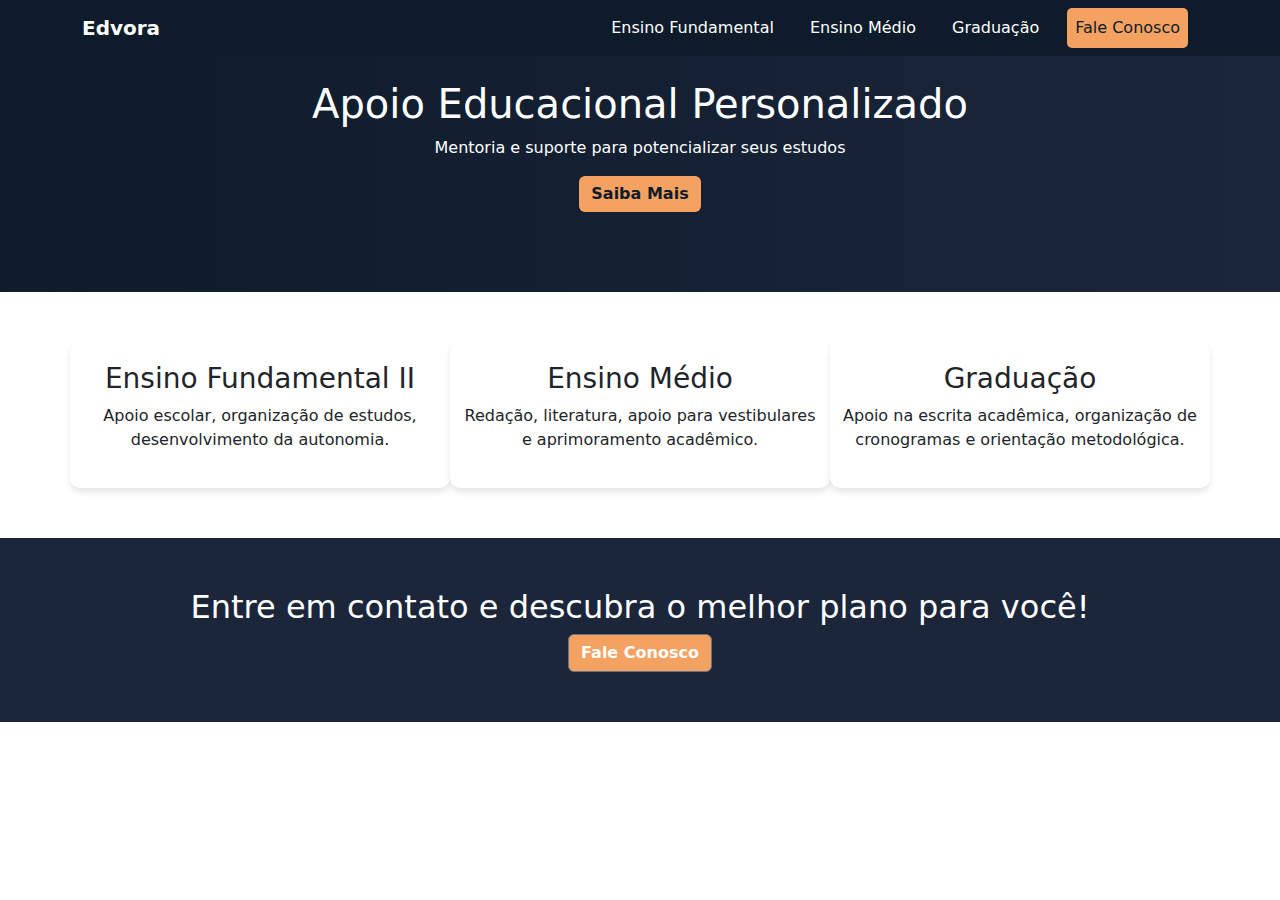
==== index.html @ eff09bd7 "ADD primeira versão" ====
<!DOCTYPE html>
<html lang="pt">
<head>
    <meta charset="UTF-8">
    <meta name="viewport" content="width=device-width, initial-scale=1.0">
    <title>Edvora - Apoio Educacional</title>
    <link rel="stylesheet" href="styles.css">
    <link rel="stylesheet" href="https://cdn.jsdelivr.net/npm/bootstrap@5.3.0/dist/css/bootstrap.min.css">
    <script defer src="script.js"></script>
</head>
<body>

    <!-- Navbar -->
    <nav class="navbar navbar-expand-lg navbar-dark fixed-top">
        <div class="container">
            <a class="navbar-brand" href="#">Edvora</a>
            <button class="navbar-toggler" type="button" data-bs-toggle="collapse" data-bs-target="#navbarNav">
                <span class="navbar-toggler-icon"></span>
            </button>
            <div class="collapse navbar-collapse" id="navbarNav">
                <ul class="navbar-nav ms-auto">
                    <li class="nav-item"><a class="nav-link" href="#">Ensino Fundamental</a></li>
                    <li class="nav-item"><a class="nav-link" href="#">Ensino Médio</a></li>
                    <li class="nav-item"><a class="nav-link" href="#">Graduação</a></li>
                    <li class="nav-item"><a class="nav-link btn-contact" href="#">Fale Conosco</a></li>
                </ul>
            </div>
        </div>
    </nav>

    <!-- Hero Section -->
    <header class="hero-section">
        <div class="container text-center">
            <h1 class="animated-text">Apoio Educacional Personalizado</h1>
            <p>Mentoria e suporte para potencializar seus estudos</p>
            <a href="#" class="btn btn-primary">Saiba Mais</a>
        </div>
    </header>

    <!-- Categorias de Serviço -->
    <section class="categories container">
        <div class="row">
            <div class="col-md-4 category">
                <h3>Ensino Fundamental II</h3>
                <p>Apoio escolar, organização de estudos, desenvolvimento da autonomia.</p>
            </div>
            <div class="col-md-4 category">
                <h3>Ensino Médio</h3>
                <p>Redação, literatura, apoio para vestibulares e aprimoramento acadêmico.</p>
            </div>
            <div class="col-md-4 category">
                <h3>Graduação</h3>
                <p>Apoio na escrita acadêmica, organização de cronogramas e orientação metodológica.</p>
            </div>
        </div>
    </section>

    <!-- Contato -->
    <section class="contact text-center">
        <h2>Entre em contato e descubra o melhor plano para você!</h2>
        <a href="#" class="btn btn-secondary">Fale Conosco</a>
    </section>

    <script src="https://cdn.jsdelivr.net/npm/bootstrap@5.3.0/dist/js/bootstrap.bundle.min.js"></script>
</body>
</html>
---- styles.css ----
/* Estilos Gerais */
body {
    font-family: 'Arial', sans-serif;
    background-color: #f8f9fa;
}

/* Navbar */
.navbar {
    background: #0d1b2a;
    padding: 15px;
}

.navbar-brand {
    font-weight: bold;
    font-size: 24px;
}

.navbar-nav .nav-link {
    color: white !important;
    margin: 0 10px;
}

.navbar-nav .btn-contact {
    background: #f4a261;
    color: #0d1b2a !important;
    padding: 8px 15px;
    border-radius: 5px;
}

.navbar-nav .btn-contact:hover {
    background: #e76f51;
}

/* Hero Section */
.hero-section {
    background: linear-gradient(to right, #0d1b2a, #1b263b);
    color: white;
    padding: 80px 20px;
    text-align: center;
}

.hero-section .btn {
    background: #f4a261;
    color: #0d1b2a;
    font-weight: bold;
    border: none;
}

.hero-section .btn:hover {
    background: #e76f51;
}

/* Categorias */
.categories {
    margin: 50px auto;
    text-align: center;
}

.category {
    padding: 20px;
    background: white;
    border-radius: 10px;
    box-shadow: 0 4px 6px rgba(0, 0, 0, 0.1);
    transition: transform 0.3s ease-in-out;
}

.category:hover {
    transform: translateY(-10px);
}

/* Contato */
.contact {
    background: #1b263b;
    color: white;
    padding: 50px 20px;
}

.contact .btn {
    background: #f4a261;
    font-weight: bold;
}

.contact .btn:hover {
    background: #e76f51;
}

/* Animação Hero */
.animated-text {
    animation: fadeIn 2s ease-in-out;
}

@keyframes fadeIn {
    0% { opacity: 0; transform: translateY(-20px); }
    100% { opacity: 1; transform: translateY(0); }
}
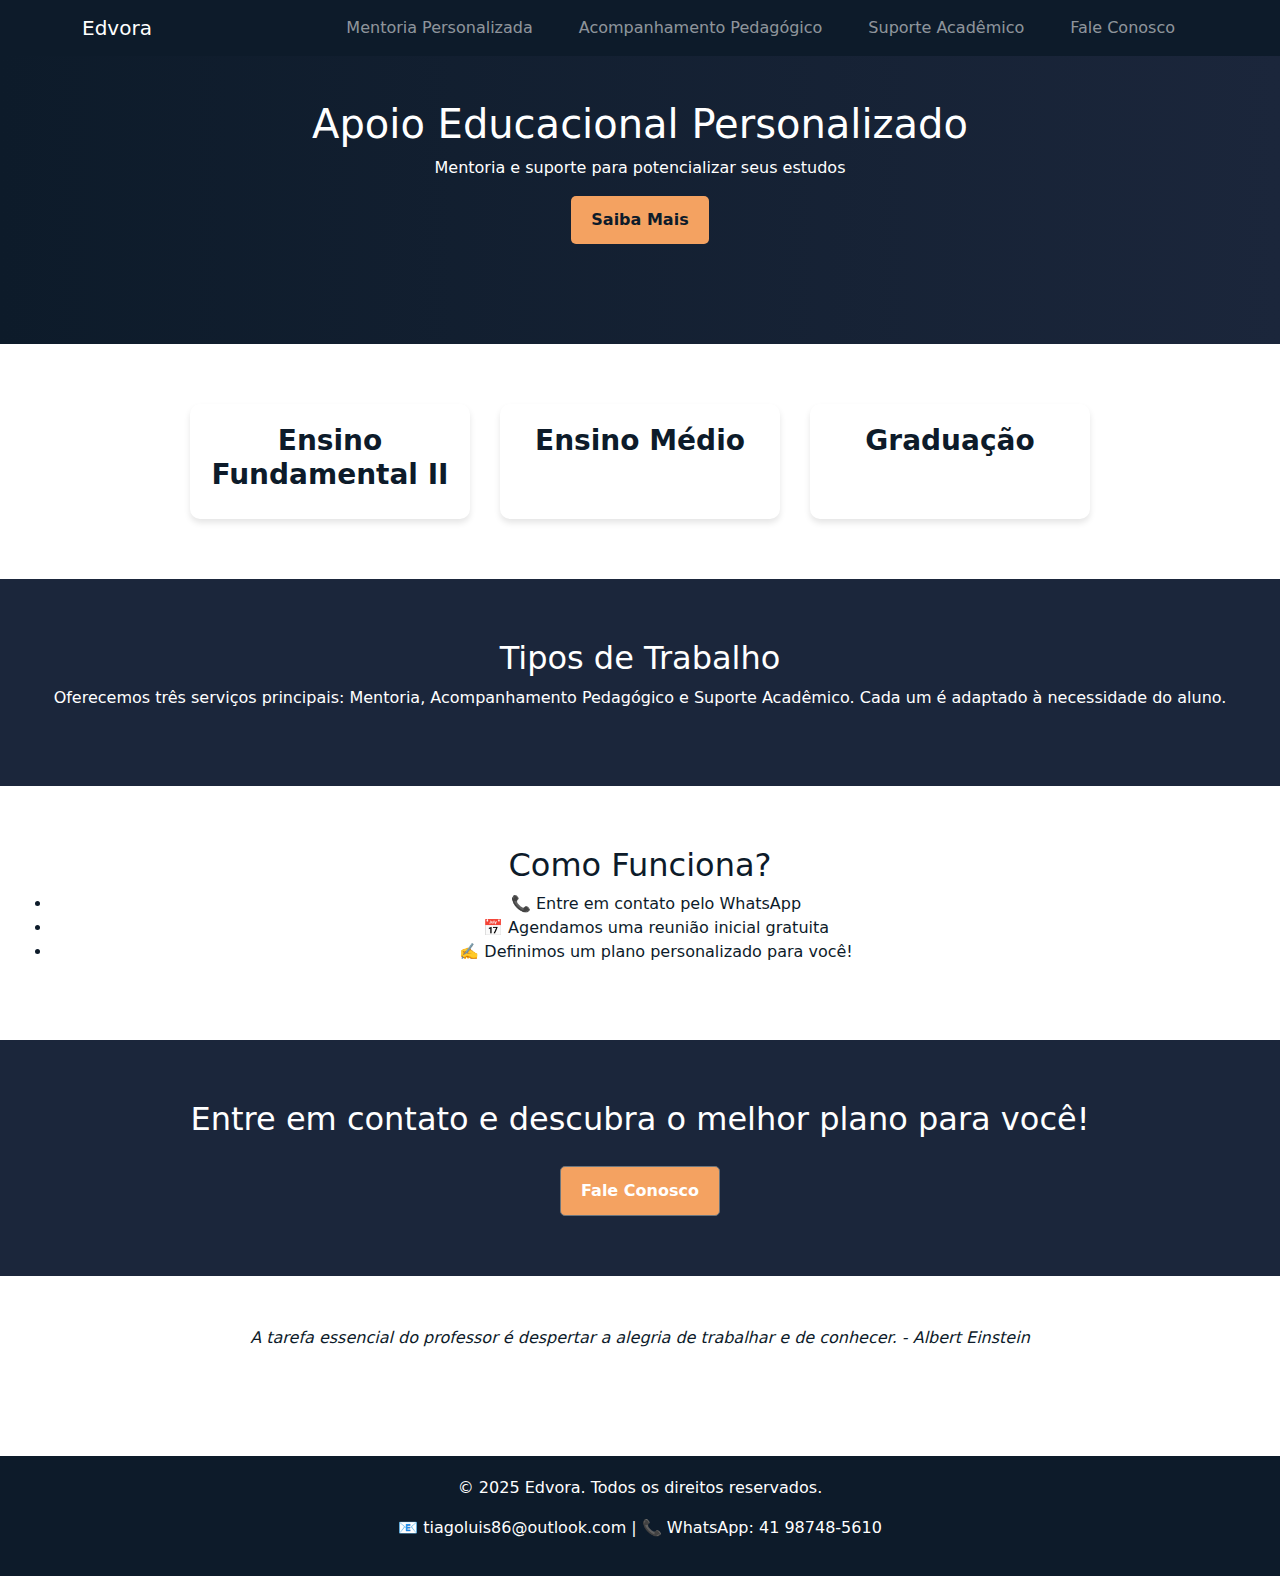
==== commit ba243cc8: "ADD mais paginas, conteudo, base do site" ====
--- a/index.html
+++ b/index.html
@@ -1,66 +1,74 @@
-<!DOCTYPE html>
-<html lang="pt">
-<head>
-    <meta charset="UTF-8">
-    <meta name="viewport" content="width=device-width, initial-scale=1.0">
-    <title>Edvora - Apoio Educacional</title>
-    <link rel="stylesheet" href="styles.css">
-    <link rel="stylesheet" href="https://cdn.jsdelivr.net/npm/bootstrap@5.3.0/dist/css/bootstrap.min.css">
-    <script defer src="script.js"></script>
-</head>
-<body>
-
-    <!-- Navbar -->
-    <nav class="navbar navbar-expand-lg navbar-dark fixed-top">
-        <div class="container">
-            <a class="navbar-brand" href="#">Edvora</a>
-            <button class="navbar-toggler" type="button" data-bs-toggle="collapse" data-bs-target="#navbarNav">
-                <span class="navbar-toggler-icon"></span>
-            </button>
-            <div class="collapse navbar-collapse" id="navbarNav">
-                <ul class="navbar-nav ms-auto">
-                    <li class="nav-item"><a class="nav-link" href="#">Ensino Fundamental</a></li>
-                    <li class="nav-item"><a class="nav-link" href="#">Ensino Médio</a></li>
-                    <li class="nav-item"><a class="nav-link" href="#">Graduação</a></li>
-                    <li class="nav-item"><a class="nav-link btn-contact" href="#">Fale Conosco</a></li>
-                </ul>
-            </div>
-        </div>
-    </nav>
-
-    <!-- Hero Section -->
-    <header class="hero-section">
-        <div class="container text-center">
-            <h1 class="animated-text">Apoio Educacional Personalizado</h1>
-            <p>Mentoria e suporte para potencializar seus estudos</p>
-            <a href="#" class="btn btn-primary">Saiba Mais</a>
-        </div>
-    </header>
-
-    <!-- Categorias de Serviço -->
-    <section class="categories container">
-        <div class="row">
-            <div class="col-md-4 category">
-                <h3>Ensino Fundamental II</h3>
-                <p>Apoio escolar, organização de estudos, desenvolvimento da autonomia.</p>
-            </div>
-            <div class="col-md-4 category">
-                <h3>Ensino Médio</h3>
-                <p>Redação, literatura, apoio para vestibulares e aprimoramento acadêmico.</p>
-            </div>
-            <div class="col-md-4 category">
-                <h3>Graduação</h3>
-                <p>Apoio na escrita acadêmica, organização de cronogramas e orientação metodológica.</p>
-            </div>
-        </div>
-    </section>
-
-    <!-- Contato -->
-    <section class="contact text-center">
-        <h2>Entre em contato e descubra o melhor plano para você!</h2>
-        <a href="#" class="btn btn-secondary">Fale Conosco</a>
-    </section>
-
-    <script src="https://cdn.jsdelivr.net/npm/bootstrap@5.3.0/dist/js/bootstrap.bundle.min.js"></script>
-</body>
-</html>
+
+<!DOCTYPE html>
+<html lang="pt">
+<head>
+    <meta charset="UTF-8">
+    <meta name="viewport" content="width=device-width, initial-scale=1.0">
+    <title>Edvora - Apoio Educacional</title>
+    <link rel="stylesheet" href="styles.css">
+    <link rel="stylesheet" href="https://cdn.jsdelivr.net/npm/bootstrap@5.3.0/dist/css/bootstrap.min.css">
+    <script defer src="script.js"></script>
+</head>
+<body>
+
+    <nav class="navbar navbar-expand-lg navbar-dark fixed-top">
+        <div class="container">
+            <a class="navbar-brand" href="index.html">Edvora</a>
+            <button class="navbar-toggler" type="button" data-bs-toggle="collapse" data-bs-target="#navbarNav">
+                <span class="navbar-toggler-icon"></span>
+            </button>
+            <div class="collapse navbar-collapse" id="navbarNav">
+                <ul class="navbar-nav ms-auto">
+                    <li class="nav-item"><a class="nav-link" href="mentoria.html">Mentoria Personalizada</a></li>
+                    <li class="nav-item"><a class="nav-link" href="acompanhamento.html">Acompanhamento Pedagógico</a></li>
+                    <li class="nav-item"><a class="nav-link" href="suporte.html">Suporte Acadêmico</a></li>
+                    <li class="nav-item"><a class="nav-link btn-contact" href="contato.html">Fale Conosco</a></li>
+                </ul>
+            </div>
+        </div>
+    </nav>
+
+    <header class="hero-section">
+        <div class="container text-center">
+            <h1 class="animated-text">Apoio Educacional Personalizado</h1>
+            <p>Mentoria e suporte para potencializar seus estudos</p>
+            <a href="saiba_mais.html" class="btn btn-primary">Saiba Mais</a>
+        </div>
+    </header>
+
+    <section class="categories container fade-in">
+        <div class="category"><h3><a href="fundamental.html">Ensino Fundamental II</a></h3></div>
+        <div class="category"><h3><a href="medio.html">Ensino Médio</a></h3></div>
+        <div class="category"><h3><a href="graduacao.html">Graduação</a></h3></div>
+    </section>
+
+    <section class="services fade-in">
+        <h2>Tipos de Trabalho</h2>
+        <p>Oferecemos três serviços principais: Mentoria, Acompanhamento Pedagógico e Suporte Acadêmico. Cada um é adaptado à necessidade do aluno.</p>
+    </section>
+
+    <section class="how-it-works fade-in">
+        <h2>Como Funciona?</h2>
+        <ul>
+            <li>📞 Entre em contato pelo WhatsApp</li>
+            <li>📅 Agendamos uma reunião inicial gratuita</li>
+            <li>✍️ Definimos um plano personalizado para você!</li>
+        </ul>
+    </section>
+
+    <section class="contact-cta fade-in">
+        <h2>Entre em contato e descubra o melhor plano para você!</h2>
+        <a href="contato.html" class="btn btn-secondary">Fale Conosco</a>
+    </section>
+
+    <section class="quote-section fade-in">
+        <p id="quote-text"></p>
+    </section>
+
+    <footer class="footer">
+        <p>© 2025 Edvora. Todos os direitos reservados.</p>
+        <p>📧 tiagoluis86@outlook.com | 📞 WhatsApp: 41 98748-5610</p>
+    </footer>
+
+</body>
+</html>
--- a/styles.css
+++ b/styles.css
@@ -1,95 +1,125 @@
-/* Estilos Gerais */
-body {
-    font-family: 'Arial', sans-serif;
-    background-color: #f8f9fa;
-}
-
-/* Navbar */
-.navbar {
-    background: #0d1b2a;
-    padding: 15px;
-}
-
-.navbar-brand {
-    font-weight: bold;
-    font-size: 24px;
-}
-
-.navbar-nav .nav-link {
-    color: white !important;
-    margin: 0 10px;
-}
-
-.navbar-nav .btn-contact {
-    background: #f4a261;
-    color: #0d1b2a !important;
-    padding: 8px 15px;
-    border-radius: 5px;
-}
-
-.navbar-nav .btn-contact:hover {
-    background: #e76f51;
-}
-
-/* Hero Section */
-.hero-section {
-    background: linear-gradient(to right, #0d1b2a, #1b263b);
-    color: white;
-    padding: 80px 20px;
-    text-align: center;
-}
-
-.hero-section .btn {
-    background: #f4a261;
-    color: #0d1b2a;
-    font-weight: bold;
-    border: none;
-}
-
-.hero-section .btn:hover {
-    background: #e76f51;
-}
-
-/* Categorias */
-.categories {
-    margin: 50px auto;
-    text-align: center;
-}
-
-.category {
-    padding: 20px;
-    background: white;
-    border-radius: 10px;
-    box-shadow: 0 4px 6px rgba(0, 0, 0, 0.1);
-    transition: transform 0.3s ease-in-out;
-}
-
-.category:hover {
-    transform: translateY(-10px);
-}
-
-/* Contato */
-.contact {
-    background: #1b263b;
-    color: white;
-    padding: 50px 20px;
-}
-
-.contact .btn {
-    background: #f4a261;
-    font-weight: bold;
-}
-
-.contact .btn:hover {
-    background: #e76f51;
-}
-
-/* Animação Hero */
-.animated-text {
-    animation: fadeIn 2s ease-in-out;
-}
-
-@keyframes fadeIn {
-    0% { opacity: 0; transform: translateY(-20px); }
-    100% { opacity: 1; transform: translateY(0); }
-}
+
+body {
+    font-family: 'Arial', sans-serif;
+    background-color: #f8f9fa;
+    margin: 0;
+    padding: 0;
+}
+
+/* Navbar */
+.navbar {
+    background: #0d1b2a;
+    padding: 15px;
+}
+
+.navbar .navbar-nav .nav-item {
+    margin: 0 15px;
+}
+
+/* Espaçamento adequado abaixo da navbar nos HTMLs secundários */
+.page-content {
+    margin-top: 100px;
+    padding: 20px;
+}
+
+/* Hero Section */
+.hero-section {
+    background: linear-gradient(to right, #0d1b2a, #1b263b);
+    color: white;
+    padding: 100px 20px;
+    text-align: center;
+}
+
+.hero-section .btn {
+    background: #f4a261;
+    color: #0d1b2a;
+    font-weight: bold;
+    border: none;
+    padding: 12px 20px;
+    border-radius: 5px;
+}
+
+.hero-section .btn:hover {
+    background: #e76f51;
+}
+
+/* Botões Ensino Fundamental, Médio e Graduação */
+.categories {
+    display: flex;
+    justify-content: center;
+    text-align: center;
+    gap: 30px;
+    margin: 60px 0;
+}
+
+.category {
+    padding: 20px;
+    background: white;
+    border-radius: 10px;
+    box-shadow: 0 4px 6px rgba(0, 0, 0, 0.1);
+    transition: transform 0.3s ease-in-out;
+    width: 280px;
+}
+
+.category a {
+    text-decoration: none;
+    color: #0d1b2a;
+    font-weight: bold;
+}
+
+.category:hover {
+    transform: translateY(-10px);
+}
+
+/* Alternância de fundo nas seções */
+.services {
+    background: #1b263b;
+    color: white;
+    padding: 60px 20px;
+    text-align: center;
+}
+
+.how-it-works {
+    background: white;
+    color: #0d1b2a;
+    padding: 60px 20px;
+    text-align: center;
+}
+
+/* Seção "Entre em contato" */
+.contact-cta {
+    background: #1b263b;
+    color: white;
+    padding: 60px 20px;
+    text-align: center;
+}
+
+.contact-cta .btn {
+    background: #f4a261;
+    font-weight: bold;
+    padding: 12px 20px;
+    border-radius: 5px;
+    margin-top: 20px;
+}
+
+.contact-cta .btn:hover {
+    background: #e76f51;
+}
+
+/* Frases aleatórias */
+.quote-section {
+    background: white;
+    color: #0d1b2a;
+    padding: 50px;
+    text-align: center;
+    font-style: italic;
+}
+
+/* Footer */
+.footer {
+    background: #0d1b2a;
+    color: white;
+    text-align: center;
+    padding: 20px;
+    margin-top: 40px;
+}
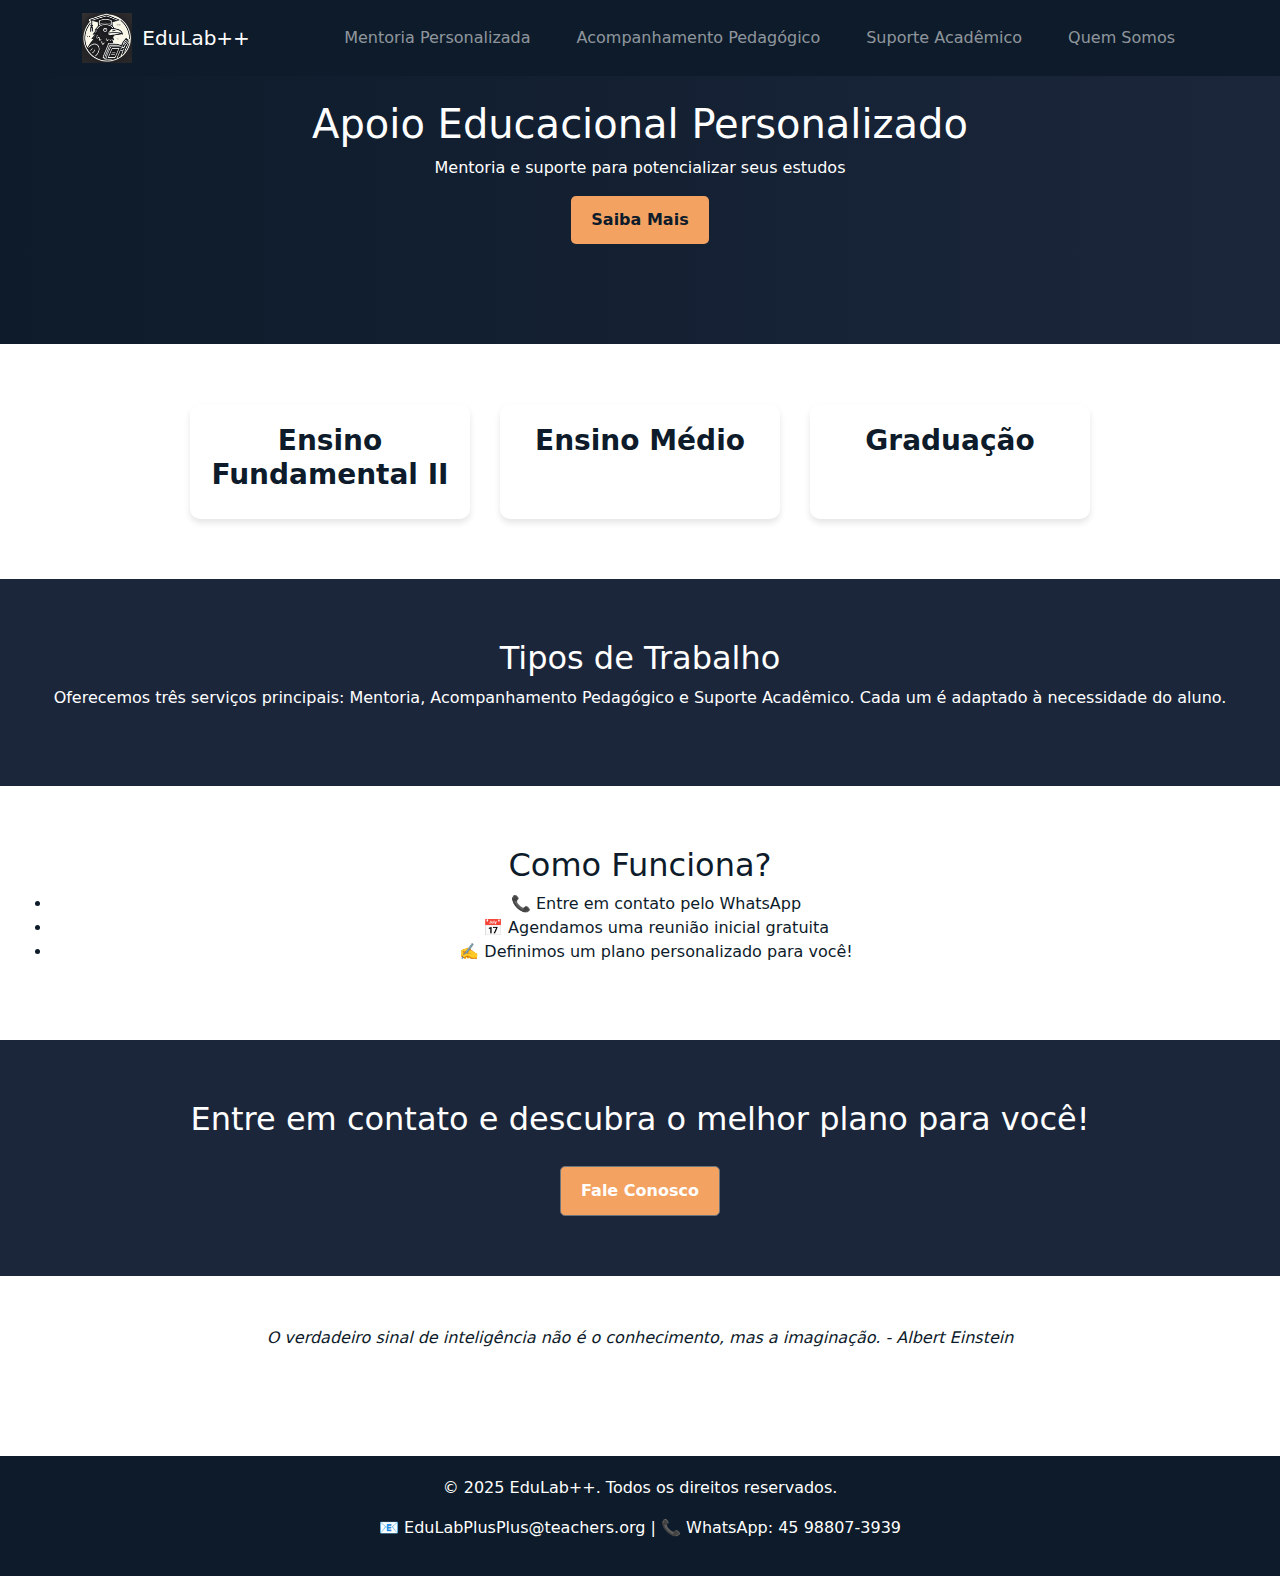
==== commit a1ee2aea: "UPDATE geralzona no site" ====
--- a/index.html
+++ b/index.html
@@ -4,25 +4,30 @@
 <head>
     <meta charset="UTF-8">
     <meta name="viewport" content="width=device-width, initial-scale=1.0">
-    <title>Edvora - Apoio Educacional</title>
+    <title>EduLab++ - Apoio Educacional</title>
     <link rel="stylesheet" href="styles.css">
     <link rel="stylesheet" href="https://cdn.jsdelivr.net/npm/bootstrap@5.3.0/dist/css/bootstrap.min.css">
     <script defer src="script.js"></script>
 </head>
 <body>
-
     <nav class="navbar navbar-expand-lg navbar-dark fixed-top">
         <div class="container">
-            <a class="navbar-brand" href="index.html">Edvora</a>
+            <!-- Logotipo -->
+            <a class="navbar-brand d-flex align-items-center" href="index.html">
+                <img src="logotipo.png" alt="Logo" class="d-inline-block" style="height: 50px; max-width: 100%; margin-right: 10px;">
+                <span>EduLab++</span>
+            </a>
+            
             <button class="navbar-toggler" type="button" data-bs-toggle="collapse" data-bs-target="#navbarNav">
                 <span class="navbar-toggler-icon"></span>
             </button>
+            
             <div class="collapse navbar-collapse" id="navbarNav">
                 <ul class="navbar-nav ms-auto">
                     <li class="nav-item"><a class="nav-link" href="mentoria.html">Mentoria Personalizada</a></li>
                     <li class="nav-item"><a class="nav-link" href="acompanhamento.html">Acompanhamento Pedagógico</a></li>
                     <li class="nav-item"><a class="nav-link" href="suporte.html">Suporte Acadêmico</a></li>
-                    <li class="nav-item"><a class="nav-link btn-contact" href="contato.html">Fale Conosco</a></li>
+                    <li class="nav-item"><a class="nav-link btn-contact" href="quem_somos.html">Quem Somos</a></li>
                 </ul>
             </div>
         </div>
@@ -66,8 +71,8 @@
     </section>
 
     <footer class="footer">
-        <p>© 2025 Edvora. Todos os direitos reservados.</p>
-        <p>📧 tiagoluis86@outlook.com | 📞 WhatsApp: 41 98748-5610</p>
+        <p>© 2025 EduLab++. Todos os direitos reservados.</p>
+        <p>📧 EduLabPlusPlus@teachers.org | 📞 WhatsApp: 45 98807-3939</p>
     </footer>
 
 </body>
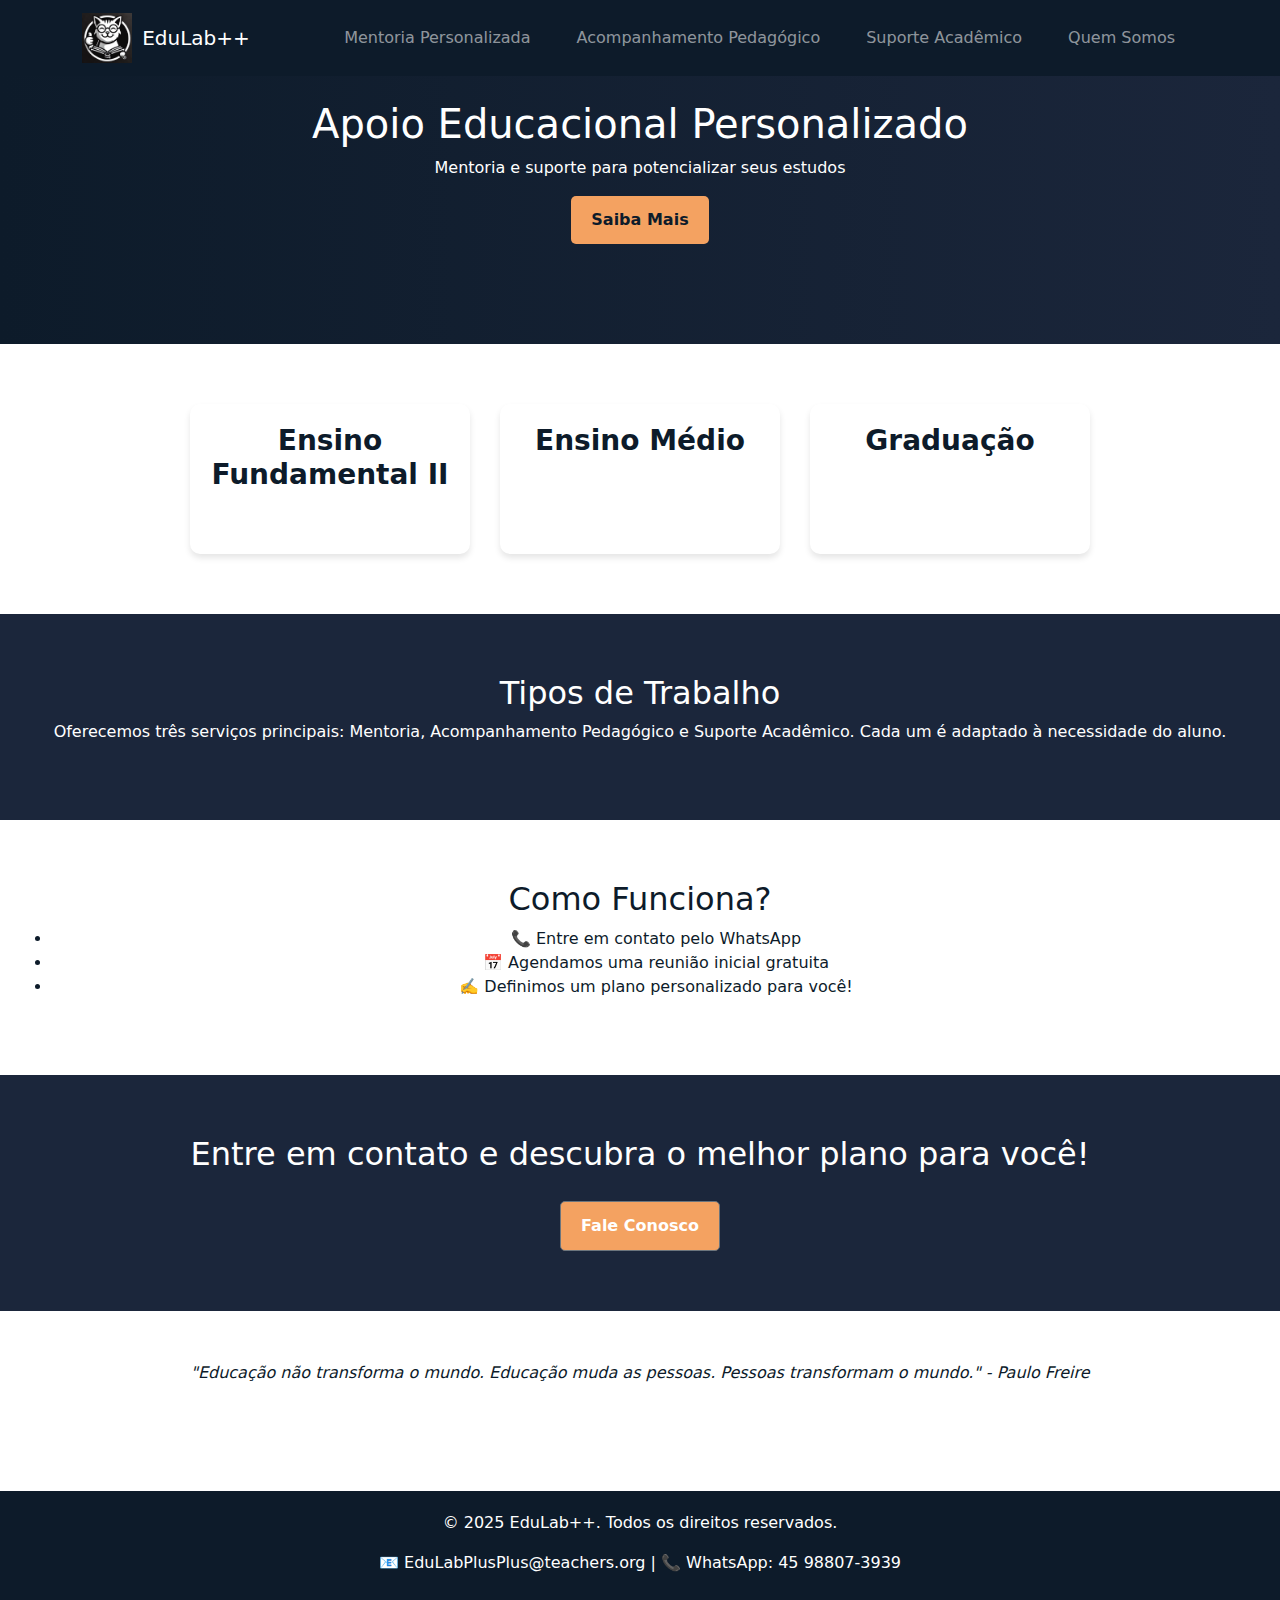
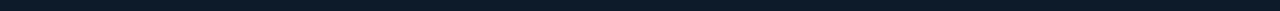
==== commit c3ebe0a9: "ADD mensagem nos botoes" ====
--- a/index.html
+++ b/index.html
@@ -1,4 +1,3 @@
-
 <!DOCTYPE html>
 <html lang="pt">
 <head>
@@ -42,9 +41,18 @@
     </header>
 
     <section class="categories container fade-in">
-        <div class="category"><h3><a href="fundamental.html">Ensino Fundamental II</a></h3></div>
-        <div class="category"><h3><a href="medio.html">Ensino Médio</a></h3></div>
-        <div class="category"><h3><a href="graduacao.html">Graduação</a></h3></div>
+        <div class="category">
+            <h3><a href="fundamental.html">Ensino Fundamental II</a></h3>
+            <p class="message">Construindo as Bases do Conhecimento</p>
+        </div>
+        <div class="category">
+            <h3><a href="medio.html">Ensino Médio</a></h3>
+            <p class="message">Preparação para o Futuro</p>
+        </div>
+        <div class="category">
+            <h3><a href="graduacao.html">Graduação</a></h3>
+            <p class="message">Excelência Acadêmica e Autonomia</p>
+        </div>
     </section>
 
     <section class="services fade-in">
--- a/styles.css
+++ b/styles.css
@@ -1,4 +1,3 @@
-
 body {
     font-family: 'Arial', sans-serif;
     background-color: #f8f9fa;
@@ -53,12 +52,15 @@
 }
 
 .category {
+    position: relative; /* Para posicionar .message de forma absoluta */
+    width: 280px;
+    height: 150px; /* Altura fixa para padronizar o tamanho dos 3 “botões” */
     padding: 20px;
+    padding-bottom: 60px; /* Espaço extra embaixo para a mensagem */
     background: white;
     border-radius: 10px;
     box-shadow: 0 4px 6px rgba(0, 0, 0, 0.1);
     transition: transform 0.3s ease-in-out;
-    width: 280px;
 }
 
 .category a {
@@ -69,6 +71,24 @@
 
 .category:hover {
     transform: translateY(-10px);
+}
+
+/* Mensagem que aparece no hover */
+.category .message {
+    position: absolute;
+    left: 0;
+    right: 0;
+    bottom: 15px;
+    opacity: 0;
+    transition: opacity 0.3s ease-in-out;
+    font-size: 14px;
+    color: #0d1b2a;
+    text-align: center;
+    /* Se quiser garantir que não sobreponha nada, pode ajustar bottom ou aumentar height do .category */
+}
+
+.category:hover .message {
+    opacity: 1;
 }
 
 /* Alternância de fundo nas seções */
